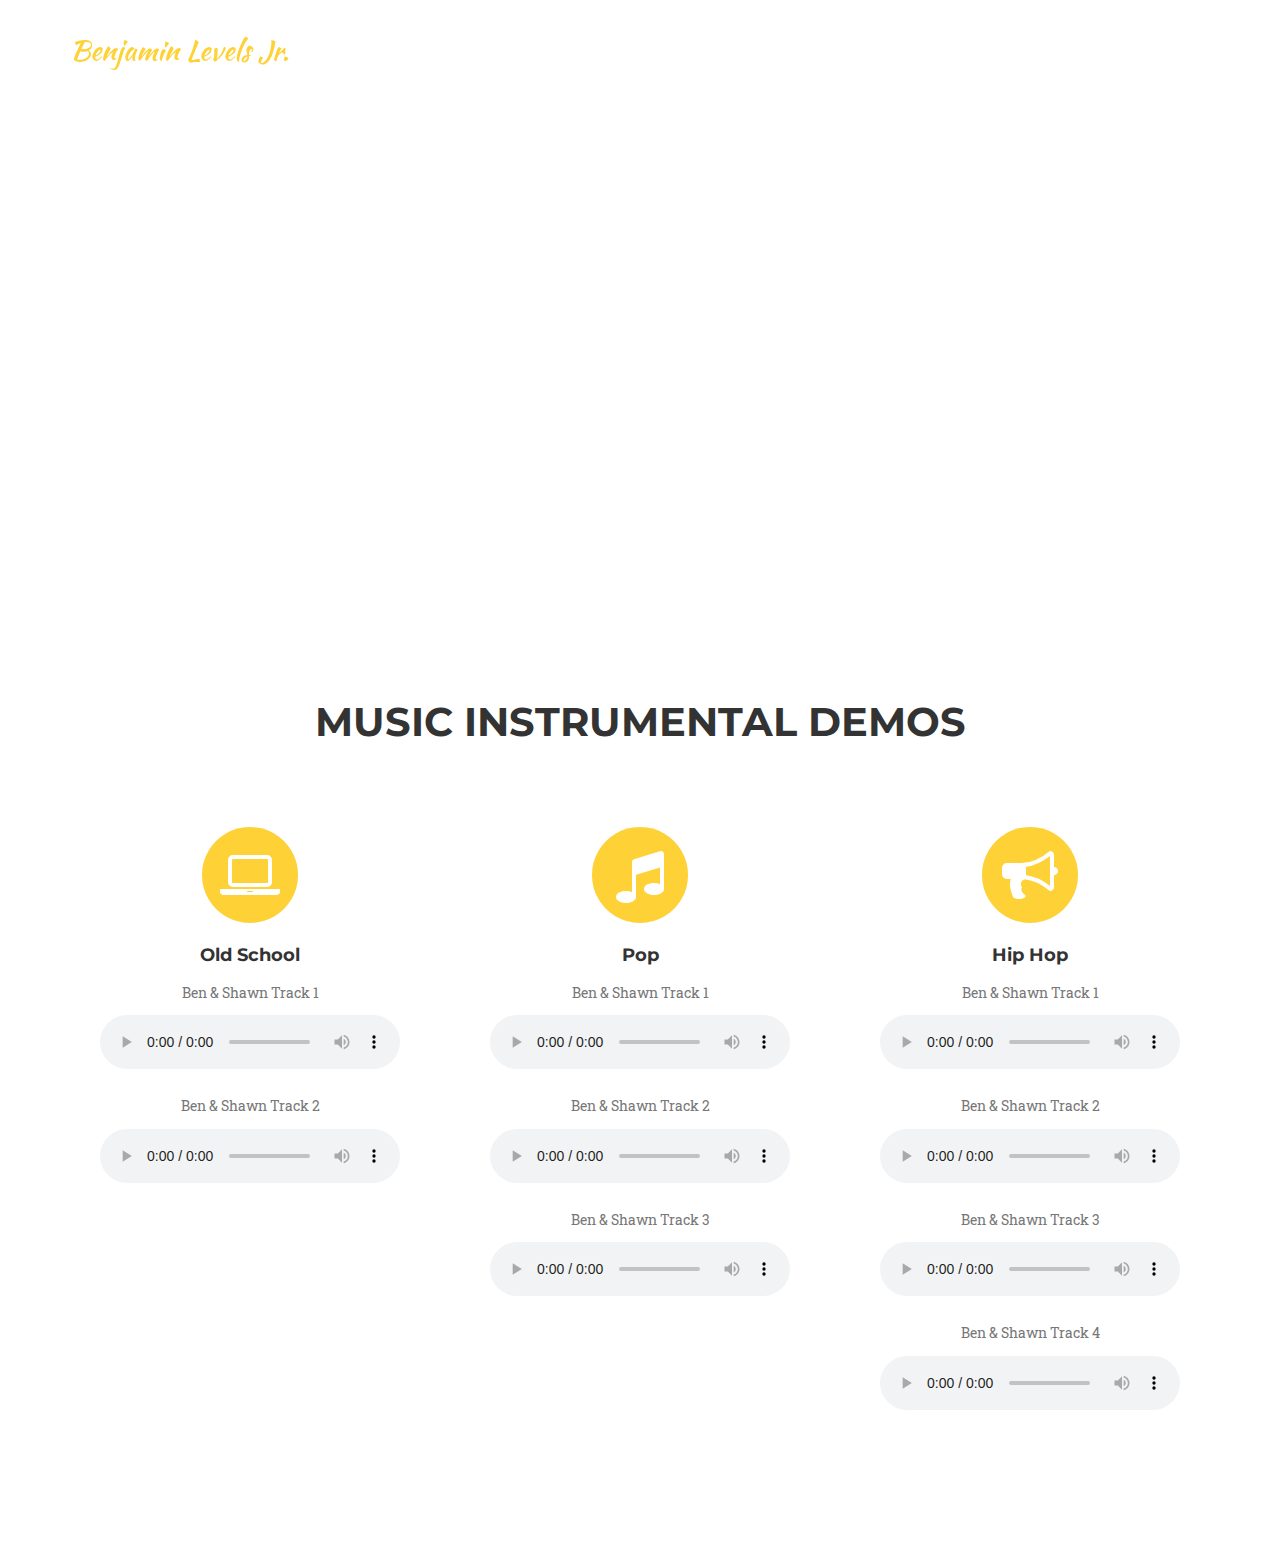
==== media.html @ d6b5ed62 "added media page" ====
<!DOCTYPE html>
<html lang="en">

<head>

    <meta charset="utf-8">
    <meta http-equiv="X-UA-Compatible" content="IE=edge">
    <meta name="viewport" content="width=device-width, initial-scale=1">
    <meta name="description" content="">
    <meta name="author" content="">

    <title>Agency - Start Bootstrap Theme</title>

    <!-- Bootstrap Core CSS -->
    <link href="vendor/bootstrap/css/bootstrap.min.css" rel="stylesheet">

    <!-- Custom Fonts -->
    <link href="vendor/font-awesome/css/font-awesome.min.css" rel="stylesheet" type="text/css">
    <link href="https://fonts.googleapis.com/css?family=Montserrat:400,700" rel="stylesheet" type="text/css">
    <link href='https://fonts.googleapis.com/css?family=Kaushan+Script' rel='stylesheet' type='text/css'>
    <link href='https://fonts.googleapis.com/css?family=Droid+Serif:400,700,400italic,700italic' rel='stylesheet' type='text/css'>
    <link href='https://fonts.googleapis.com/css?family=Roboto+Slab:400,100,300,700' rel='stylesheet' type='text/css'>

    <!-- Theme CSS -->
    <link href="css/agency.min.css" rel="stylesheet">

    <!-- HTML5 Shim and Respond.js IE8 support of HTML5 elements and media queries -->
    <!-- WARNING: Respond.js doesn't work if you view the page via file:// -->
    <!--[if lt IE 9]>
        <script src="https://oss.maxcdn.com/libs/html5shiv/3.7.0/html5shiv.js"></script>
        <script src="https://oss.maxcdn.com/libs/respond.js/1.4.2/respond.min.js"></script>
    <![endif]-->

</head>

<body id="page-top" class="index">

    <!-- Navigation -->
    <nav id="mainNav" class="navbar navbar-default navbar-custom navbar-fixed-top">
        <div class="container">
            <!-- Brand and toggle get grouped for better mobile display -->
            <div class="navbar-header page-scroll">
                <button type="button" class="navbar-toggle" data-toggle="collapse" data-target="#bs-example-navbar-collapse-1">
                    <span class="sr-only">Toggle navigation</span> Menu <i class="fa fa-bars"></i>
                </button>
                <a class="navbar-brand page-scroll" href="#page-top">Benjamin Levels Jr.</a>
            </div>

            <!-- Collect the nav links, forms, and other content for toggling -->
            <div class="collapse navbar-collapse" id="bs-example-navbar-collapse-1">
                <ul class="nav navbar-nav navbar-right">
                    <li class="hidden">
                        <a href="#page-top"></a>
                    </li>
                    <li>
                        <a class="page-scroll" href="https://bigtankjr.github.io/benjaminlevelsjr/#services">Services</a>
                    </li>
                    <li>
                        <a class="page-scroll" href="https://bigtankjr.github.io/benjaminlevelsjr/#portfolio">Portfolio</a>
                    </li>
                    <li>
                        <a class="page-scroll" href="https://bigtankjr.github.io/benjaminlevelsjr/#about">About</a>
                    </li>
                    <li>
                        <a class="page-scroll" href="https://bigtankjr.github.io/benjaminlevelsjr/#team">Resume</a>
                    </li>
					<li>
                        <a class="page-scroll" href="#media">Media</a>
                    </li>
                    <li>
                        <a class="page-scroll" href="https://bigtankjr.github.io/benjaminlevelsjr/#contact">Contact</a>
                    </li>
                </ul>
            </div>
            <!-- /.navbar-collapse -->
        </div>
        <!-- /.container-fluid -->
    </nav>

    <!-- Header -->
    <header id="media">
        <div class="container">
            <div class="intro-text">
                <div class="intro-lead-in"></div>
                <div class="intro-heading"></div>
                <!--<a href="#services" class="page-scroll btn btn-xl">Tell Me More</a>-->
            </div>
        </div>
    </header>


	<!-- Music Demo Section -->
    <section id="media">
        <div class="container">
            <div class="row">
                <div class="col-lg-12 text-center">
                    <h2 class="section-heading">Music Instrumental Demos</h2>
                    <h3 class="section-subheading text-muted"></h3>
                </div>
            </div>
            <div class="row text-center">
                <div class="col-md-4">
                    <span class="fa-stack fa-4x">
                        <i class="fa fa-circle fa-stack-2x text-primary"></i>
                        <i class="fa fa-laptop fa-stack-1x fa-inverse"></i>
                    </span>
                    <h4 class="service-heading">Old School</h4>
                    <p class="text-muted">Ben & Shawn Track 1</p>
					<audio src="https://dl.dropboxusercontent.com/s/ypq1gab3w3d8zbx/M15%206-17-2016.mp3?dl=0" controls></audio>
					<p class="text-muted" style="margin-top:20px;">Ben & Shawn Track 2</p>
					<audio src="https://dl.dropboxusercontent.com/s/mk5jost6k3zugih/MB%208%202-12-15.mp3?dl=0" controls></audio>
				</div>
                <div class="col-md-4">
                    <span class="fa-stack fa-4x">
                        <i class="fa fa-circle fa-stack-2x text-primary"></i>
                        <i class="fa fa-music fa-stack-1x fa-inverse"></i>
                    </span>
                    <h4 class="service-heading">Pop</h4>
                    <p class="text-muted">Ben & Shawn Track 1</p>
					<audio src="https://dl.dropboxusercontent.com/s/sfbnx1yrxg52x69/Kaz%20Master%209-GAIN_03-2017.mp3?dl=0" controls></audio>
					<p class="text-muted" style="margin-top:20px;">Ben & Shawn Track 2</p>
					<audio src="https://dl.dropboxusercontent.com/s/czbfq3o3o9rwxni/MB%20OurLives%20MSTR%203P.mp3?dl=0" controls ></audio>
					<p class="text-muted" style="margin-top:20px;">Ben & Shawn Track 3</p>
					<audio src="https://dl.dropboxusercontent.com/s/gpa9t827kwtkyek/MattyB%205%20mix.mp3?dl=0" controls></audio>
					
                </div>
				
                <div class="col-md-4">
                    <span class="fa-stack fa-4x">
                        <i class="fa fa-circle fa-stack-2x text-primary"></i>
                        <i class="fa fa-bullhorn fa-stack-1x fa-inverse"></i>
                    </span>
                    <h4 class="service-heading">Hip Hop</h4>
                    <p class="text-muted">Ben & Shawn Track 1</p>
					<audio src="https://dl.dropboxusercontent.com/s/ggowdw4yvzj6omk/MattyB%204%20mix.mp3?dl=0" controls></audio>
					<p class="text-muted" style="margin-top:20px;">Ben & Shawn Track 2</p>
					<audio src="https://dl.dropboxusercontent.com/s/as0948oig4n6pz7/Loyal.mp3?dl=0" controls></audio>
					<p class="text-muted" style="margin-top:20px;">Ben & Shawn Track 3</p>
					<audio src="https://dl.dropboxusercontent.com/s/zp2f0pj70zhbfsy/8th%20Wonder.mp3?dl=0" controls></audio>
					<p class="text-muted" style="margin-top:20px;">Ben & Shawn Track 4</p>
					<audio src="https://dl.dropboxusercontent.com/s/oimf9azgubaxdof/2%20Smooth.mp3?dl=0" controls></audio>
				</div>
            </div>
        </div>
    </section>
</body>
---- css/agency.min.css ----
/*!
 * Start Bootstrap - Agency v1.1.0 (http://startbootstrap.com/template-overviews/agency)
 * Copyright 2013-2016 Start Bootstrap
 * Licensed under MIT (https://github.com/BlackrockDigital/startbootstrap/blob/gh-pages/LICENSE)
 */.btn-primary.active,.btn-primary:active,.btn-xl.active,.btn-xl:active,.open .dropdown-toggle.btn-primary,.open .dropdown-toggle.btn-xl{background-image:none}body{overflow-x:hidden;font-family:"Roboto Slab","Helvetica Neue",Helvetica,Arial,sans-serif;webkit-tap-highlight-color:#fed136}.btn-primary,.btn-xl,h1,h2,h3,h4,h5,h6{font-family:Montserrat,"Helvetica Neue",Helvetica,Arial,sans-serif;text-transform:uppercase;font-weight:700}.text-muted{color:#777}.text-primary,a{color:#fed136}p{font-size:14px;line-height:1.75}p.large{font-size:16px}a,a.active,a:active,a:focus,a:hover{outline:0}a.active,a:active,a:focus,a:hover{color:#fec503}.img-centered{margin:0 auto}.bg-light-gray{background-color:#eee}.bg-darkest-gray{background-color:#222}.btn-primary{color:#fff;background-color:#fed136;border-color:#fed136}.btn-primary.active,.btn-primary:active,.btn-primary:focus,.btn-primary:hover,.open .dropdown-toggle.btn-primary{color:#fff;background-color:#fec503;border-color:#f6bf01}.btn-primary.disabled,.btn-primary.disabled.active,.btn-primary.disabled:active,.btn-primary.disabled:focus,.btn-primary.disabled:hover,.btn-primary[disabled],.btn-primary[disabled].active,.btn-primary[disabled]:active,.btn-primary[disabled]:focus,.btn-primary[disabled]:hover,fieldset[disabled] .btn-primary,fieldset[disabled] .btn-primary.active,fieldset[disabled] .btn-primary:active,fieldset[disabled] .btn-primary:focus,fieldset[disabled] .btn-primary:hover{background-color:#fed136;border-color:#fed136}.btn-primary .badge{color:#fed136;background-color:#fff}.btn-xl{color:#fff;background-color:#fed136;border-color:#fed136;border-radius:3px;font-size:18px;padding:20px 40px}.btn-xl.active,.btn-xl:active,.btn-xl:focus,.btn-xl:hover,.open .dropdown-toggle.btn-xl{color:#fff;background-color:#fec503;border-color:#f6bf01}.btn-xl.disabled,.btn-xl.disabled.active,.btn-xl.disabled:active,.btn-xl.disabled:focus,.btn-xl.disabled:hover,.btn-xl[disabled],.btn-xl[disabled].active,.btn-xl[disabled]:active,.btn-xl[disabled]:focus,.btn-xl[disabled]:hover,fieldset[disabled] .btn-xl,fieldset[disabled] .btn-xl.active,fieldset[disabled] .btn-xl:active,fieldset[disabled] .btn-xl:focus,fieldset[disabled] .btn-xl:hover{background-color:#fed136;border-color:#fed136}.btn-xl .badge{color:#fed136;background-color:#fff}.navbar-custom{background-color:#222;border-color:transparent}.navbar-custom .navbar-brand{color:#fed136;font-family:"Kaushan Script","Helvetica Neue",Helvetica,Arial,cursive}.navbar-custom .navbar-brand.active,.navbar-custom .navbar-brand:active,.navbar-custom .navbar-brand:focus,.navbar-custom .navbar-brand:hover{color:#fec503}.navbar-custom .nav li a,.navbar-custom .navbar-toggle{font-family:Montserrat,"Helvetica Neue",Helvetica,Arial,sans-serif;color:#fff;text-transform:uppercase}.navbar-custom .navbar-collapse{border-color:rgba(255,255,255,.02)}.navbar-custom .navbar-toggle{background-color:#fed136;border-color:#fed136;font-size:12px}.navbar-custom .navbar-toggle:focus,.navbar-custom .navbar-toggle:hover{background-color:#fed136}.navbar-custom .nav li a{font-weight:400;letter-spacing:1px}.navbar-custom .nav li a:focus,.navbar-custom .nav li a:hover{color:#fed136;outline:0}.navbar-custom .navbar-nav>.active>a{border-radius:0;color:#fff;background-color:#fed136}.navbar-custom .navbar-nav>.active>a:focus,.navbar-custom .navbar-nav>.active>a:hover{color:#fff;background-color:#fec503}@media (min-width:768px){.navbar-custom{background-color:transparent;padding:25px 0;-webkit-transition:padding .3s;-moz-transition:padding .3s;transition:padding .3s;border:none}.navbar-custom .navbar-brand{font-size:2em;-webkit-transition:all .3s;-moz-transition:all .3s;transition:all .3s}.navbar-custom .navbar-nav>.active>a{border-radius:3px}.navbar-custom.affix{background-color:#222;padding:10px 0}.navbar-custom.affix .navbar-brand{font-size:1.5em}}header{background-image:url(https://dl.dropboxusercontent.com/s/n8moropvhfbbvt9/multimedai.png?dl=0);background-repeat:no-repeat;background-attachment:scroll;background-position:center center;-webkit-background-size:cover;-moz-background-size:cover;background-size:cover;-o-background-size:cover;text-align:center;color:#fff}header .intro-text{padding-top:100px;padding-bottom:50px}header .intro-text .intro-lead-in{font-family:"Droid Serif","Helvetica Neue",Helvetica,Arial,sans-serif;font-style:italic;font-size:22px;line-height:22px;margin-bottom:25px}header .intro-text .intro-heading{font-family:Montserrat,"Helvetica Neue",Helvetica,Arial,sans-serif;text-transform:uppercase;font-weight:700;font-size:50px;line-height:50px;margin-bottom:25px}@media (min-width:768px){header .intro-text{padding-top:300px;padding-bottom:200px}header .intro-text .intro-lead-in{font-family:"Droid Serif","Helvetica Neue",Helvetica,Arial,sans-serif;font-style:italic;font-size:40px;line-height:40px;margin-bottom:25px}header .intro-text .intro-heading{font-family:Montserrat,"Helvetica Neue",Helvetica,Arial,sans-serif;text-transform:uppercase;font-weight:700;font-size:75px;line-height:75px;margin-bottom:50px}}#portfolio .portfolio-item .portfolio-caption p,section h3.section-subheading{font-family:"Droid Serif","Helvetica Neue",Helvetica,Arial,sans-serif;font-style:italic}section{padding:100px 0}section h2.section-heading{font-size:40px;margin-top:0;margin-bottom:15px}section h3.section-subheading{font-size:16px;text-transform:none;font-weight:400;margin-bottom:75px}@media (min-width:768px){section{padding:150px 0}}.service-heading{margin:15px 0;text-transform:none}#portfolio .portfolio-item{margin:0 0 15px;right:0}#portfolio .portfolio-item .portfolio-link{display:block;position:relative;max-width:400px;margin:0 auto}#portfolio .portfolio-item .portfolio-link .portfolio-hover{background:rgba(254,209,54,.9);position:absolute;width:100%;height:100%;opacity:0;transition:all ease .5s;-webkit-transition:all ease .5s;-moz-transition:all ease .5s}#portfolio .portfolio-item .portfolio-link .portfolio-hover:hover{opacity:1}#portfolio .portfolio-item .portfolio-link .portfolio-hover .portfolio-hover-content{position:absolute;width:100%;height:20px;font-size:20px;text-align:center;top:50%;margin-top:-12px;color:#fff}#portfolio .portfolio-item .portfolio-link .portfolio-hover .portfolio-hover-content i{margin-top:-12px}#portfolio .portfolio-item .portfolio-link .portfolio-hover .portfolio-hover-content h3,#portfolio .portfolio-item .portfolio-link .portfolio-hover .portfolio-hover-content h4{margin:0}#portfolio .portfolio-item .portfolio-caption{max-width:400px;margin:0 auto;background-color:#fff;text-align:center;padding:25px}#portfolio .portfolio-item .portfolio-caption h4{text-transform:none;margin:0}#portfolio .portfolio-item .portfolio-caption p{font-size:16px;margin:0}footer span.copyright,footer ul.quicklinks{font-family:Montserrat,"Helvetica Neue",Helvetica,Arial,sans-serif}#portfolio *{z-index:2}@media (min-width:767px){#portfolio .portfolio-item{margin:0 0 30px}}.timeline{list-style:none;padding:0;position:relative}.timeline:before{top:0;bottom:0;position:absolute;content:"";width:2px;background-color:#f1f1f1;left:40px;margin-left:-1.5px}.timeline>li{margin-bottom:50px;position:relative;min-height:50px}.timeline>li:after,.timeline>li:before{content:" ";display:table}.timeline>li:after{clear:both}.timeline>li .timeline-panel{width:100%;float:right;padding:0 20px 0 100px;position:relative;text-align:left}.timeline>li .timeline-panel:before{border-left-width:0;border-right-width:15px;left:-15px;right:auto}.timeline>li .timeline-panel:after{border-left-width:0;border-right-width:14px;left:-14px;right:auto}.timeline>li .timeline-image{left:0;margin-left:0;width:80px;height:80px;position:absolute;z-index:100;background-color:#fed136;color:#fff;border-radius:100%;border:7px solid #f1f1f1;text-align:center}.timeline>li .timeline-image h4{font-size:10px;margin-top:12px;line-height:14px}.timeline>li.timeline-inverted>.timeline-panel{float:right;text-align:left;padding:0 20px 0 100px}.timeline>li.timeline-inverted>.timeline-panel:before{border-left-width:0;border-right-width:15px;left:-15px;right:auto}.timeline>li.timeline-inverted>.timeline-panel:after{border-left-width:0;border-right-width:14px;left:-14px;right:auto}.timeline>li:last-child{margin-bottom:0}.timeline .timeline-heading h4{margin-top:0;color:inherit}.timeline .timeline-heading h4.subheading{text-transform:none}.timeline .timeline-body>p,.timeline .timeline-body>ul{margin-bottom:0}@media (min-width:768px){.timeline:before{left:50%}.timeline>li{margin-bottom:100px;min-height:100px}.timeline>li .timeline-panel{width:41%;float:left;padding:0 20px 20px 30px;text-align:right}.timeline>li .timeline-image{width:100px;height:100px;left:50%;margin-left:-50px}.timeline>li .timeline-image h4{font-size:13px;margin-top:16px;line-height:18px}.timeline>li.timeline-inverted>.timeline-panel{float:right;text-align:left;padding:0 30px 20px 20px}}@media (min-width:992px){.timeline>li .timeline-panel,.timeline>li.timeline-inverted>.timeline-panel{padding:0 20px 20px}.timeline>li{min-height:150px}.timeline>li .timeline-image{width:150px;height:150px;margin-left:-75px}.timeline>li .timeline-image h4{font-size:18px;margin-top:30px;line-height:26px}}@media (min-width:1200px){.timeline>li{min-height:170px}.timeline>li .timeline-panel{padding:0 20px 20px 100px}.timeline>li .timeline-image{width:170px;height:170px;margin-left:-85px}.timeline>li .timeline-image h4{margin-top:40px}.timeline>li.timeline-inverted>.timeline-panel{padding:0 100px 20px 20px}}.team-member{text-align:center;margin-bottom:50px}.team-member img{margin:0 auto;border:7px solid #fff}.team-member h4{margin-top:25px;margin-bottom:0;text-transform:none}.team-member p{margin-top:0}aside.clients img{margin:50px auto}section#contact{background-color:#222;background-image:url(../img/map-image.png);background-position:center;background-repeat:no-repeat}section#contact .section-heading{color:#fff}section#contact .form-group{margin-bottom:25px}section#contact .form-group input,section#contact .form-group textarea{padding:20px}section#contact .form-group input.form-control{height:auto}section#contact .form-group textarea.form-control{height:236px}section#contact .form-control:focus{border-color:#fed136;box-shadow:none}section#contact ::-webkit-input-placeholder{font-family:Montserrat,"Helvetica Neue",Helvetica,Arial,sans-serif;text-transform:uppercase;font-weight:700;color:#eee}section#contact :-moz-placeholder{font-family:Montserrat,"Helvetica Neue",Helvetica,Arial,sans-serif;text-transform:uppercase;font-weight:700;color:#eee}section#contact ::-moz-placeholder{font-family:Montserrat,"Helvetica Neue",Helvetica,Arial,sans-serif;text-transform:uppercase;font-weight:700;color:#eee}section#contact :-ms-input-placeholder{font-family:Montserrat,"Helvetica Neue",Helvetica,Arial,sans-serif;text-transform:uppercase;font-weight:700;color:#eee}section#contact .text-danger{color:#e74c3c}footer{padding:25px 0;text-align:center}footer span.copyright{line-height:40px;text-transform:uppercase;text-transform:none}footer ul.quicklinks{margin-bottom:0;line-height:40px;text-transform:uppercase;text-transform:none}ul.social-buttons{margin-bottom:0}ul.social-buttons li a{display:block;background-color:#222;height:40px;width:40px;border-radius:100%;font-size:20px;line-height:40px;color:#fff;outline:0;-webkit-transition:all .3s;-moz-transition:all .3s;transition:all .3s}ul.social-buttons li a:active,ul.social-buttons li a:focus,ul.social-buttons li a:hover{background-color:#fed136}.btn.active,.btn:active,.btn:active:focus,.btn:focus{outline:0}.portfolio-modal .modal-content{border-radius:0;background-clip:border-box;-webkit-box-shadow:none;box-shadow:none;border:none;min-height:100%;padding:100px 0;text-align:center}.portfolio-modal .modal-content h2{margin-bottom:15px;font-size:3em}.portfolio-modal .modal-content p{margin-bottom:30px}.portfolio-modal .modal-content p.item-intro{margin:20px 0 30px;font-family:"Droid Serif","Helvetica Neue",Helvetica,Arial,sans-serif;font-style:italic;font-size:16px}.portfolio-modal .modal-content ul.list-inline{margin-bottom:30px;margin-top:0}.portfolio-modal .modal-content img{margin-bottom:30px}.portfolio-modal .close-modal{position:absolute;width:75px;height:75px;background-color:transparent;top:25px;right:25px;cursor:pointer}.portfolio-modal .close-modal:hover{opacity:.3}.portfolio-modal .close-modal .lr{height:75px;width:1px;margin-left:35px;background-color:#222;transform:rotate(45deg);-ms-transform:rotate(45deg);-webkit-transform:rotate(45deg);z-index:1051}.portfolio-modal .close-modal .lr .rl{height:75px;width:1px;background-color:#222;transform:rotate(90deg);-ms-transform:rotate(90deg);-webkit-transform:rotate(90deg);z-index:1052}.portfolio-modal .modal-backdrop{opacity:0;display:none}::-moz-selection{text-shadow:none;background:#fed136}::selection{text-shadow:none;background:#fed136}img::selection{background:0 0}img::-moz-selection{background:0 0}
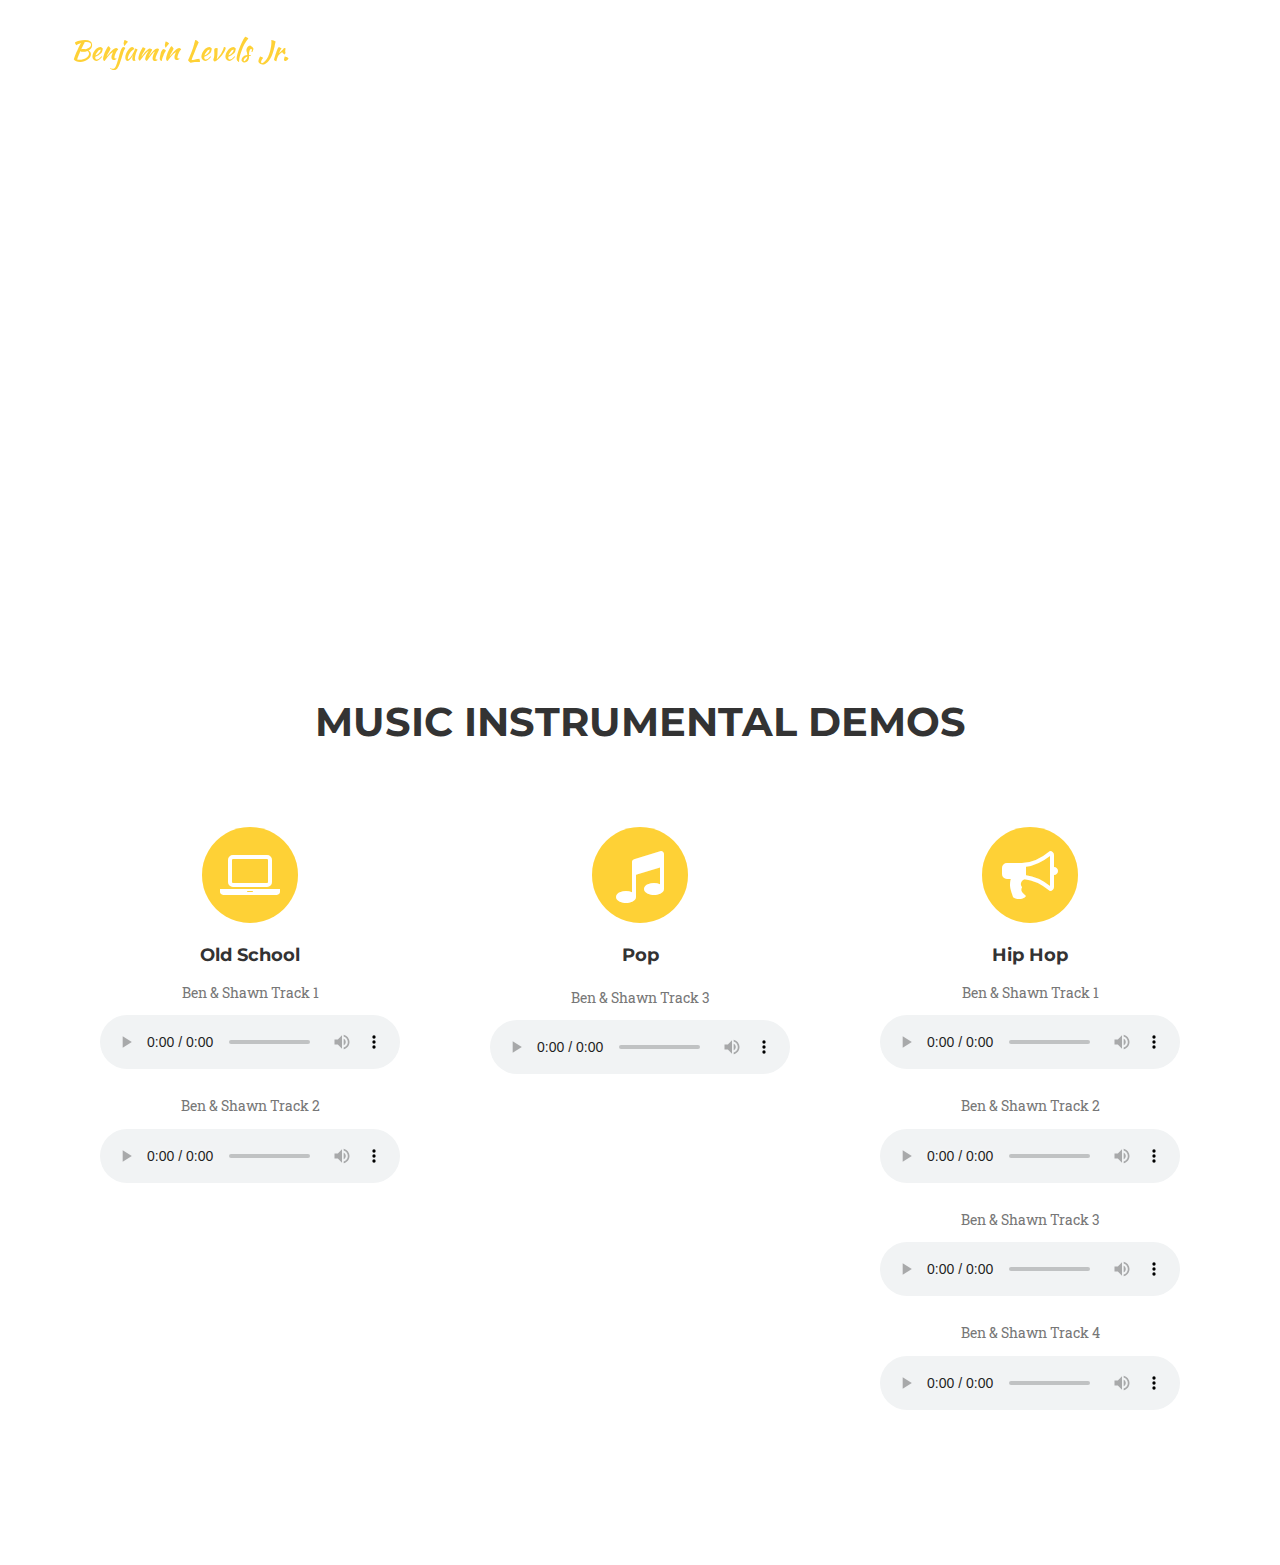
==== commit d692d4a1: "comment out first two pop audio tracks" ====
--- a/media.html
+++ b/media.html
@@ -9,7 +9,7 @@
     <meta name="description" content="">
     <meta name="author" content="">
 
-    <title>Agency - Start Bootstrap Theme</title>
+    <title>Benjamin Levels Jr.</title>
 
     <!-- Bootstrap Core CSS -->
     <link href="vendor/bootstrap/css/bootstrap.min.css" rel="stylesheet">
@@ -106,9 +106,9 @@
                     </span>
                     <h4 class="service-heading">Old School</h4>
                     <p class="text-muted">Ben & Shawn Track 1</p>
-					<audio src="https://dl.dropboxusercontent.com/s/ypq1gab3w3d8zbx/M15%206-17-2016.mp3?dl=0" controls></audio>
+					<audio src="https://dl.dropboxusercontent.com/s/ypq1gab3w3d8zbx/M15%206-17-2016.mp3?dl=0" controls preload="auto"></audio>
 					<p class="text-muted" style="margin-top:20px;">Ben & Shawn Track 2</p>
-					<audio src="https://dl.dropboxusercontent.com/s/mk5jost6k3zugih/MB%208%202-12-15.mp3?dl=0" controls></audio>
+					<audio src="https://dl.dropboxusercontent.com/s/mk5jost6k3zugih/MB%208%202-12-15.mp3?dl=0" controls preload="auto"></audio>
 				</div>
                 <div class="col-md-4">
                     <span class="fa-stack fa-4x">
@@ -116,12 +116,12 @@
                         <i class="fa fa-music fa-stack-1x fa-inverse"></i>
                     </span>
                     <h4 class="service-heading">Pop</h4>
-                    <p class="text-muted">Ben & Shawn Track 1</p>
-					<audio src="https://dl.dropboxusercontent.com/s/sfbnx1yrxg52x69/Kaz%20Master%209-GAIN_03-2017.mp3?dl=0" controls></audio>
+                    <!--<p class="text-muted">Ben & Shawn Track 1</p>
+					<audio src="https://dl.dropboxusercontent.com/s/sfbnx1yrxg52x69/Kaz%20Master%209-GAIN_03-2017.mp3?dl=0" controls preload="auto"></audio>
 					<p class="text-muted" style="margin-top:20px;">Ben & Shawn Track 2</p>
-					<audio src="https://dl.dropboxusercontent.com/s/czbfq3o3o9rwxni/MB%20OurLives%20MSTR%203P.mp3?dl=0" controls ></audio>
+					<audio src="https://dl.dropboxusercontent.com/s/czbfq3o3o9rwxni/MB%20OurLives%20MSTR%203P.mp3?dl=0" controls  preload="auto"></audio>-->
 					<p class="text-muted" style="margin-top:20px;">Ben & Shawn Track 3</p>
-					<audio src="https://dl.dropboxusercontent.com/s/gpa9t827kwtkyek/MattyB%205%20mix.mp3?dl=0" controls></audio>
+					<audio src="https://dl.dropboxusercontent.com/s/gpa9t827kwtkyek/MattyB%205%20mix.mp3?dl=0" controls preload="auto"></audio>
 					
                 </div>
 				
@@ -132,15 +132,15 @@
                     </span>
                     <h4 class="service-heading">Hip Hop</h4>
                     <p class="text-muted">Ben & Shawn Track 1</p>
-					<audio src="https://dl.dropboxusercontent.com/s/ggowdw4yvzj6omk/MattyB%204%20mix.mp3?dl=0" controls></audio>
+					<audio src="https://dl.dropboxusercontent.com/s/ggowdw4yvzj6omk/MattyB%204%20mix.mp3?dl=0" controls preload="auto"></audio>
 					<p class="text-muted" style="margin-top:20px;">Ben & Shawn Track 2</p>
-					<audio src="https://dl.dropboxusercontent.com/s/as0948oig4n6pz7/Loyal.mp3?dl=0" controls></audio>
+					<audio src="https://dl.dropboxusercontent.com/s/as0948oig4n6pz7/Loyal.mp3?dl=0" controls preload="auto"></audio>
 					<p class="text-muted" style="margin-top:20px;">Ben & Shawn Track 3</p>
-					<audio src="https://dl.dropboxusercontent.com/s/zp2f0pj70zhbfsy/8th%20Wonder.mp3?dl=0" controls></audio>
+					<audio src="https://dl.dropboxusercontent.com/s/zp2f0pj70zhbfsy/8th%20Wonder.mp3?dl=0" controls preload="auto"></audio>
 					<p class="text-muted" style="margin-top:20px;">Ben & Shawn Track 4</p>
-					<audio src="https://dl.dropboxusercontent.com/s/oimf9azgubaxdof/2%20Smooth.mp3?dl=0" controls></audio>
+					<audio src="https://dl.dropboxusercontent.com/s/oimf9azgubaxdof/2%20Smooth.mp3?dl=0" controls preload="auto"></audio>
 				</div>
             </div>
         </div>
     </section>
-</body>+</body>
